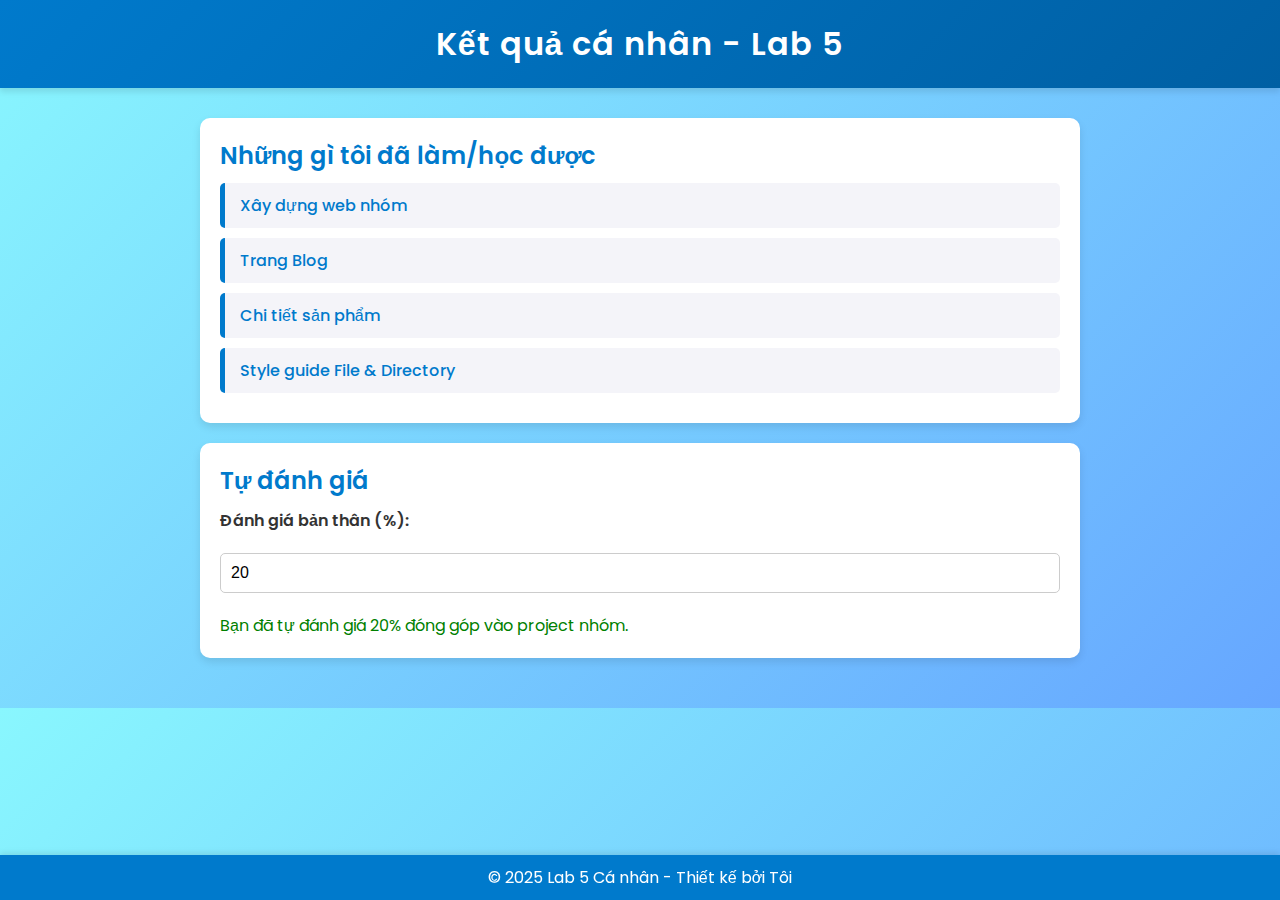
==== blog.html @ 3f4e1f5e "lab5" ====
<!DOCTYPE html>
<html lang="en">
<head>
  <meta charset="UTF-8">
  <meta name="viewport" content="width=device-width, initial-scale=1.0">
  <title>Lab 5 - Result</title>
  <link href="https://fonts.googleapis.com/css2?family=Poppins:wght@300;400;600&display=swap" rel="stylesheet">
  <style>
    /* Đặt font và reset các style mặc định */
    * {
      margin: 0;
      padding: 0;
      box-sizing: border-box;
    }

    body {
      font-family: 'Poppins', sans-serif;
      background: linear-gradient(135deg, #89f7fe, #66a6ff);
      color: #333;
      padding: 0;
      margin: 0;
    }

    /* Header */
    header {
      background: linear-gradient(135deg, #007acc, #005fa3);
      color: white;
      text-align: center;
      padding: 20px;
      box-shadow: 0 4px 6px rgba(0, 0, 0, 0.1);
    }

    header h1 {
      font-weight: 600;
      letter-spacing: 1px;
    }

    /* Main content */
    main {
      max-width: 900px;
      margin: 20px auto;
      padding: 10px;
    }

    /* Card layout */
    .card {
      background: white;
      margin-bottom: 20px;
      border-radius: 10px;
      box-shadow: 0 4px 8px rgba(0, 0, 0, 0.1);
      padding: 20px;
    }

    h2 {
      font-weight: 600;
      color: #007acc;
      margin-bottom: 10px;
    }

    ul {
      list-style: none;
      padding: 0;
    }

    ul li {
      margin: 10px 0;
      padding: 10px 15px;
      background: #f4f4f9;
      border-left: 5px solid #007acc;
      border-radius: 5px;
      transition: transform 0.2s ease, background 0.3s ease;
    }

    ul li a {
      text-decoration: none;
      color: #007acc;
      font-weight: 500;
    }

    ul li:hover {
      transform: scale(1.02);
      background: #eaf5ff;
    }

    /* Evaluation form */
    label {
      font-weight: 600;
      display: block;
      margin-bottom: 10px;
    }

    input {
      width: 100%;
      padding: 10px;
      margin: 10px 0;
      border: 1px solid #ccc;
      border-radius: 5px;
      font-size: 16px;
    }

    button {
      background: #007acc;
      color: white;
      border: none;
      border-radius: 5px;
      padding: 10px 20px;
      font-size: 16px;
      cursor: pointer;
      transition: background 0.3s ease, transform 0.2s ease;
    }

    button:hover {
      background: #005fa3;
      transform: scale(1.05);
    }

    #evaluation-result {
      margin-top: 10px;
      font-size: 16px;
      color: green;
    }

    /* Footer */
    footer {
      text-align: center;
      padding: 10px;
      color: white;
      background: #007acc;
      position: fixed;
      bottom: 0;
      width: 100%;
      box-shadow: 0 -2px 6px rgba(0, 0, 0, 0.1);
    }
  </style>
</head>
<body>
  <header>
    <h1>Kết quả cá nhân - Lab 5</h1>
  </header>
  <main>
    <section id="list-results" class="card">
      <h2>Những gì tôi đã làm/học được</h2>
      <ul id="results-list">
        <li><a href="https://nagit09.github.io/HCL_2024/" target="_blank">Xây dựng web nhóm</a></li>
        <li><a href="https://nagit09.github.io/MasterChefBlog/blog.html" target="_blank">Trang Blog</a></li>
        <li><a href="https://nagit09.github.io/MasterChefBlog/blogDetail.html" target="_blank">Chi tiết sản phẩm</a></li>
        <li><a href="" target="_blank">Style guide File & Directory</a></li>
      </ul>
    </section>
    <section id="self-evaluation" class="card">
      <h2>Tự đánh giá</h2>
      <label for="evaluation">Đánh giá bản thân (%):</label>
      <input type="number" id="evaluation" min="0" max="100" value="20" readonly>
      <p id="evaluation-result">Bạn đã tự đánh giá 20% đóng góp vào project nhóm.</p>
    </section>
  </main>
  <footer>
    <p>&copy; 2025 Lab 5 Cá nhân - Thiết kế bởi Tôi</p>
  </footer>
</body>
</html>
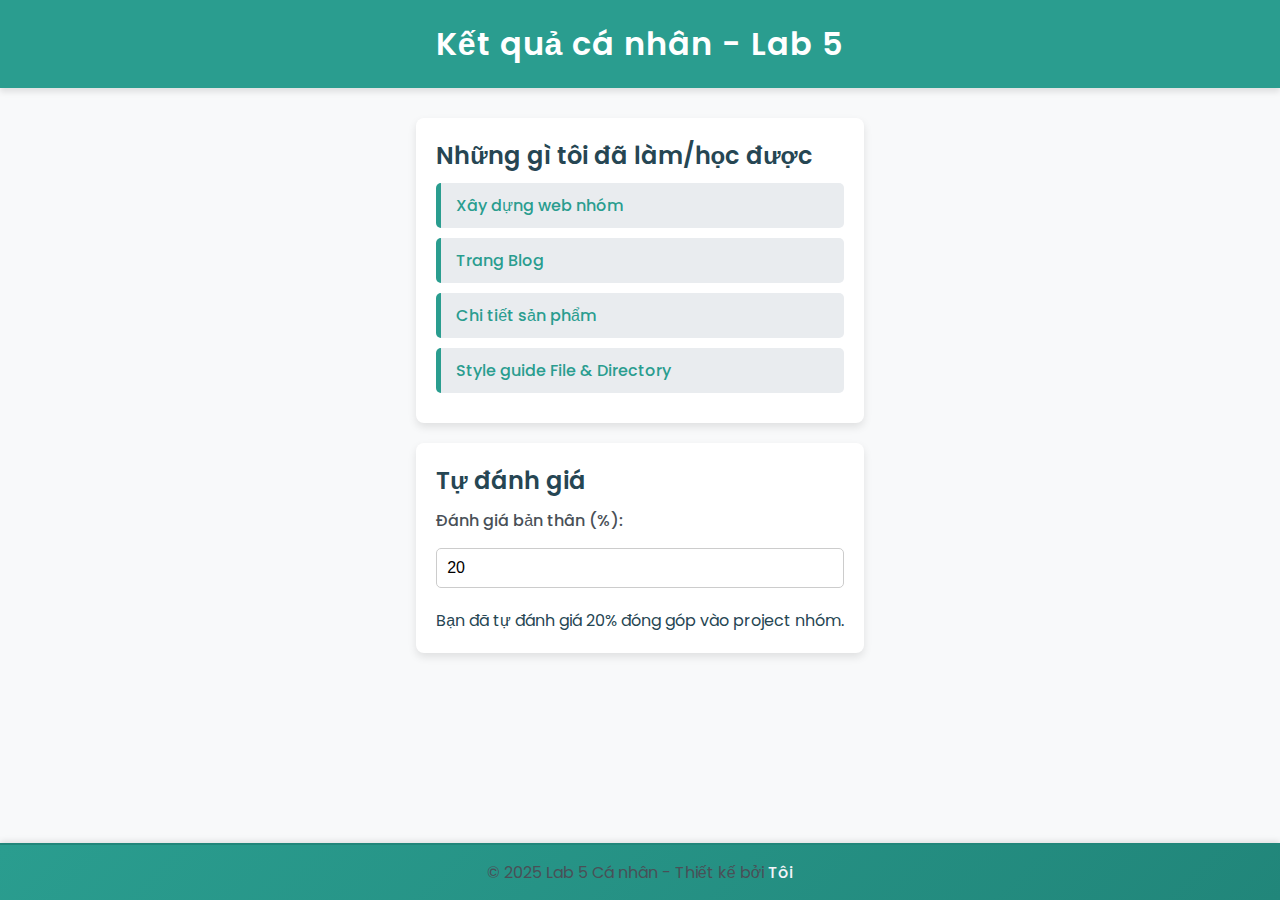
==== commit ab67a5e8: "chỉnh sửa trang blog" ====
--- a/blog.html
+++ b/blog.html
@@ -13,17 +13,20 @@
       box-sizing: border-box;
     }
 
+    /* Body và Flexbox để định vị footer */
     body {
+      display: flex;
+      flex-direction: column;
+      min-height: 100vh; /* Đảm bảo chiều cao tối thiểu là chiều cao màn hình */
+      margin: 0;
       font-family: 'Poppins', sans-serif;
-      background: linear-gradient(135deg, #89f7fe, #66a6ff);
+      background-color: #f8f9fa;
       color: #333;
-      padding: 0;
-      margin: 0;
     }
 
     /* Header */
     header {
-      background: linear-gradient(135deg, #007acc, #005fa3);
+      background-color: #2a9d8f;
       color: white;
       text-align: center;
       padding: 20px;
@@ -37,6 +40,7 @@
 
     /* Main content */
     main {
+      flex: 1; /* Giúp phần nội dung chính giãn ra để đẩy footer xuống dưới */
       max-width: 900px;
       margin: 20px auto;
       padding: 10px;
@@ -44,16 +48,16 @@
 
     /* Card layout */
     .card {
-      background: white;
+      background-color: white;
       margin-bottom: 20px;
-      border-radius: 10px;
+      border-radius: 8px;
       box-shadow: 0 4px 8px rgba(0, 0, 0, 0.1);
       padding: 20px;
     }
 
     h2 {
       font-weight: 600;
-      color: #007acc;
+      color: #264653;
       margin-bottom: 10px;
     }
 
@@ -65,28 +69,29 @@
     ul li {
       margin: 10px 0;
       padding: 10px 15px;
-      background: #f4f4f9;
-      border-left: 5px solid #007acc;
+      background-color: #e9ecef;
+      border-left: 5px solid #2a9d8f;
       border-radius: 5px;
       transition: transform 0.2s ease, background 0.3s ease;
     }
 
     ul li a {
       text-decoration: none;
-      color: #007acc;
+      color: #2a9d8f;
       font-weight: 500;
     }
 
     ul li:hover {
       transform: scale(1.02);
-      background: #eaf5ff;
+      background-color: #dee2e6;
     }
 
     /* Evaluation form */
     label {
-      font-weight: 600;
+      font-weight: 500;
+      margin-bottom: 5px;
       display: block;
-      margin-bottom: 10px;
+      color: #495057;
     }
 
     input {
@@ -98,38 +103,52 @@
       font-size: 16px;
     }
 
+    p {
+      font-size: 16px;
+      color: #495057;
+    }
+
     button {
-      background: #007acc;
+      background-color: #2a9d8f;
       color: white;
       border: none;
       border-radius: 5px;
       padding: 10px 20px;
       font-size: 16px;
       cursor: pointer;
-      transition: background 0.3s ease, transform 0.2s ease;
+      transition: background-color 0.3s ease, transform 0.2s ease;
     }
 
     button:hover {
-      background: #005fa3;
+      background-color: #21867a;
       transform: scale(1.05);
     }
 
     #evaluation-result {
       margin-top: 10px;
       font-size: 16px;
-      color: green;
+      color: #264653;
     }
 
     /* Footer */
     footer {
       text-align: center;
-      padding: 10px;
+      padding: 15px;
       color: white;
-      background: #007acc;
-      position: fixed;
-      bottom: 0;
-      width: 100%;
+      background: linear-gradient(135deg, #2a9d8f, #21867a);
+      border-top: 2px solid #21867a;
       box-shadow: 0 -2px 6px rgba(0, 0, 0, 0.1);
+      font-size: 14px;
+    }
+
+    footer a {
+      color: #f4f4f9;
+      text-decoration: none;
+      font-weight: 500;
+    }
+
+    footer a:hover {
+      text-decoration: underline;
     }
   </style>
 </head>
@@ -155,7 +174,7 @@
     </section>
   </main>
   <footer>
-    <p>&copy; 2025 Lab 5 Cá nhân - Thiết kế bởi Tôi</p>
+    <p>&copy; 2025 Lab 5 Cá nhân - Thiết kế bởi <a href="#">Tôi</a></p>
   </footer>
 </body>
 </html>
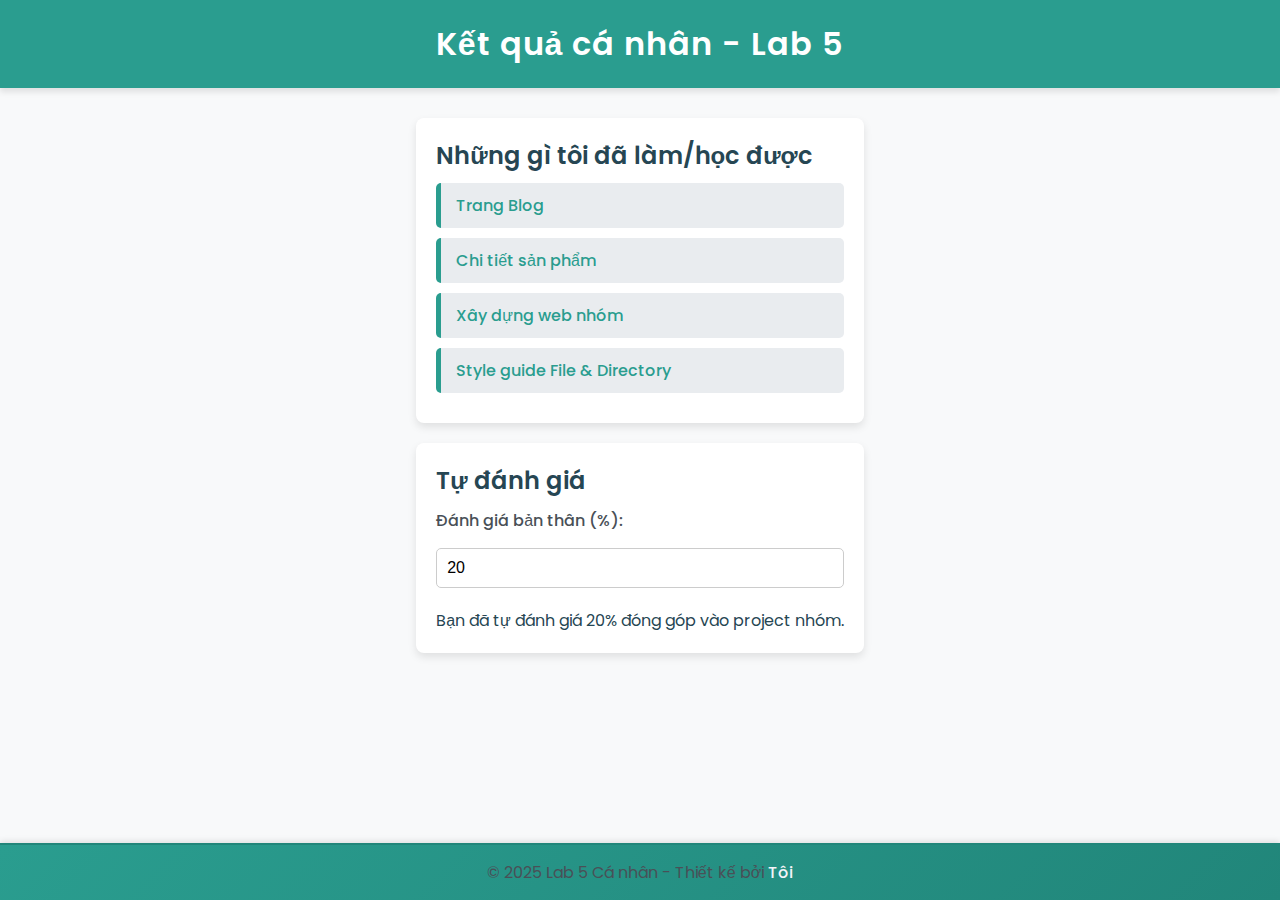
==== commit 22ef00d3: "Update blog.html" ====
--- a/blog.html
+++ b/blog.html
@@ -160,9 +160,10 @@
     <section id="list-results" class="card">
       <h2>Những gì tôi đã làm/học được</h2>
       <ul id="results-list">
-        <li><a href="https://nagit09.github.io/HCL_2024/" target="_blank">Xây dựng web nhóm</a></li>
+        
         <li><a href="https://nagit09.github.io/MasterChefBlog/blog.html" target="_blank">Trang Blog</a></li>
         <li><a href="https://nagit09.github.io/MasterChefBlog/blogDetail.html" target="_blank">Chi tiết sản phẩm</a></li>
+        <li><a href="https://nagit09.github.io/HCL_2024/" target="_blank">Xây dựng web nhóm</a></li>
         <li><a href="" target="_blank">Style guide File & Directory</a></li>
       </ul>
     </section>
